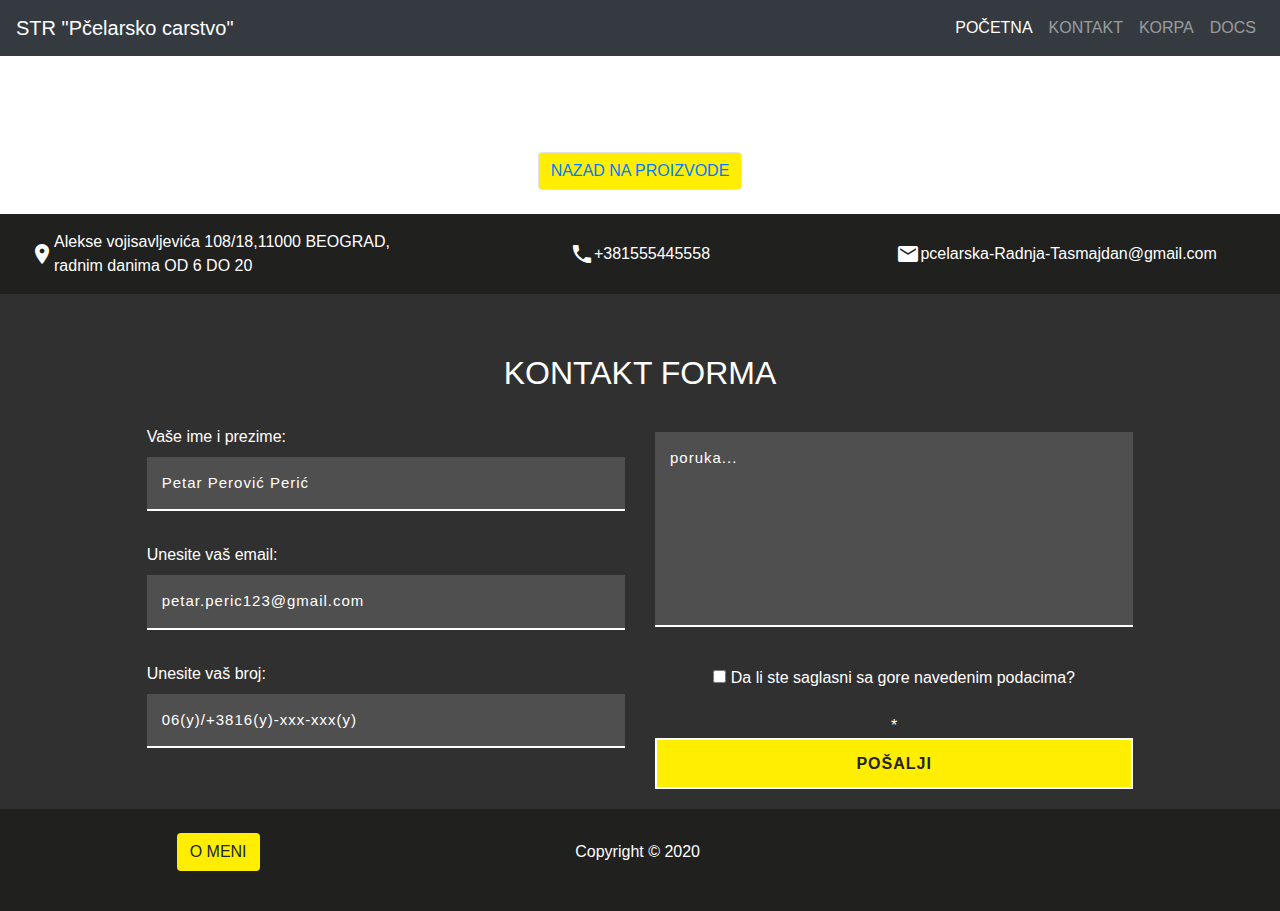
==== korpa.html @ 75ee33f3 "Add files via upload" ====
<!doctype html>
<html lang="en">
  <head>
    <!-- Required meta tags -->
    <!-- Required meta tags -->
    <meta charset="utf-8">
    <meta name="viewport" content="width=device-width, initial-scale=1, shrink-to-fit=no">
    <title>STR "Pčelarsko carstvo"</title>
		<link rel="shortcut icon" href="images/pcelica.ico" />
		<meta name="keywords" content="AUTO-SERVIS 'STOLE',popravka, vozila ,kvar" />
		<meta name="autor" content="Aleksa Stošić"/>
		<meta name="description" content="popravka kvarova na vozilu,
		vršimo popravke svih kvarova,tehničkih pregleda i reglaže" />
     
    <!-- Bootstrap CSS -->
    <link rel="stylesheet" href="https://stackpath.bootstrapcdn.com/bootstrap/4.3.1/css/bootstrap.min.css" integrity="sha384-ggOyR0iXCbMQv3Xipma34MD+dH/1fQ784/j6cY/iJTQUOhcWr7x9JvoRxT2MZw1T" crossorigin="anonymous">
    <!-- moj css -->
    <link rel="stylesheet" href="css/style.css" type="text/css">
    <!-- AWESOME -->
    <link rel="stylesheet" href="https://cdnjs.cloudflare.com/ajax/libs/font-awesome/4.7.0/css/font-awesome.min.css">
    <link href="https://fonts.googleapis.com/icon?family=Material+Icons" rel="stylesheet">

  </head>
  <body>
      <!-- pocetak navigacije -->
    <nav class="navbar navbar-expand-lg navbar-dark bg-dark fixed-top">
        <a class="navbar-brand" href="index.html">STR "Pčelarsko carstvo"</a>
        <button class="navbar-toggler" type="button" data-toggle="collapse" data-target="#navbarSupportedContent" aria-controls="navbarSupportedContent" aria-expanded="false" aria-label="Toggle navigation">
          <span class="navbar-toggler-icon"></span>
        </button>
      
        <div class="collapse navbar-collapse " id="navbarSupportedContent">
          <ul class="navbar-nav ml-auto">
            <li class="nav-item active">
              <a class="nav-link" href="index.html">POČETNA <span class="sr-only">(current)</span></a>
            </li>
            <li class="nav-item">
              <a class="nav-link" href="#SlikaKontakt">KONTAKT</a>
            </li>
          
            <li class="nav-item">
                <a class="nav-link" href="korpa.html">KORPA</a>
              </li>
              <li class="nav-item">
                <a class="nav-link" target="_blank" href="x.html">DOCS</a>
              </li>
          </ul>
          <!-- <form class="form-inline my-2 my-lg-0">
            <input class="form-control mr-sm-2" type="search" placeholder="Search" aria-label="Search">
            <button class="btn btn-outline-success my-2 my-sm-0" type="submit">Search</button>
          </form> -->
        </div>
      </nav>
    <!-- kraj navigacije -->
    <div >
    </br></br></br></br>
    </div>
      <!-- pocetak korpa -->
      <div id="content" class="pt-2 pb-5 d-flex justify-content-center">
      
      </div>
      <!-- kraj korpe -->
      <div class="col-12 d-flex justify-content-center pb-4">
        <button class="btn border"><a href="index.html">NAZAD NA PROIZVODE</a></button>
      </div>

    <!-- KONTAKT PODACI  -->
    <div class="container-fluid d-flex futer pt-3 pb-3 justify-content-center align-items-center flex-wrap">
      <div class="col-xl-4 col-lg-4 col-md-6 col-sm-12 d-flex flex-row align-items-center justify-content-center">
        <i class="large material-icons text-white">location_on</i><p class="text-wrap">Alekse vojisavljevića 108/18,11000 BEOGRAD, radnim danima OD 6 DO 20</p>
      </div>
      <div class="col-xl-4 col-lg-4 col-md-6 col-sm-12 d-flex flex-row justify-content-center">
        <i class="large material-icons text-white">local_phone</i> <p class="text-wrap">+381555445558</p>
      </div>
      <div class="col-xl-4 col-lg-4 col-md-6 col-sm-12 d-flex flex-row justify-content-center">
        <i class="large material-icons text-white">email</i><p>pcelarska-Radnja-Tasmajdan@gmail.com</p>
      </div>
  </div>
    <!-- KRAJ KONTAKT PODACI  -->


    <!-- pocetak forma -->
    <div id="SlikaKontakt" class="container-fluid 
    " >
        <form action="#" method="get" id="mojaFORMA">
            <h2 class="container-fluid d-flex justify-content-center">KONTAKT FORMA</h2>
            <div class="container-fluid d-flex justify-content-center align-items-center flex-wrap">
                <div id="textPitanja" class="col-xl-5 col-lg-5 col-md-10 col-ms-10">
                    <div class="styled-input agile-styled-input-top">
                        <label>Vaše ime i prezime:</label><span id="greskaImePrezime"></span>
                        <input type="text" id='ime' name="Name" placeholder="Petar Perović Perić"> </div>
                    <div class="styled-input">
                        <label>Unesite vaš email:</label><span id="greskaEmail"></span>
                        <input type="email" id='email' name="Email" placeholder="petar.peric123@gmail.com"> </div>
                    <div class="styled-input">
                        <label>Unesite vaš broj:</label><span id="greskaBroj"></span>
                        <input type="text" id='telefon' name="phone" placeholder="06(y)/+3816(y)-xxx-xxx(y)">
                     </div>
                </div>
                <div id="LicniPodaci" class="col-xl-5 col-lg-5 col-md-10 col-ms-10">
                    
                    <div class="styled-input"><span id="greskaPoruke"></span>
                        <textarea name="Message" id='poruka' placeholder="poruka..."></textarea>
                    </div>
                    <div class="styled-input">
                        <input type="checkbox" id='saglasnost' name="cekirano" value="" requireds>
                        <label>Da li ste saglasni sa gore navedenim podacima?</label>
                    </div>
                    <div> <span id="agree">*</span>
                        <div class="click">
                            <input id='posalji' type="submit" value="POŠALJI" > </div>
                    </div>
                </div>
            </div>
        </form>
    </div>
    <!-- kraj forme -->
    <!-- pocetak futer -->
    <div class="container-fluid d-flex justify-content-center futer">
    <div class="row col-lg-12 d-flex justify-content-center">
        <div class="col-lg-10 d-flex justify-content-around align-items-center flex-wrap pb-3 pt-4">
            <div class="col-lg-12 d-flex justify-content-center align-items-center mb-4">
                <div class="col-lg-5">
                    <button type="button" class="btn ml-auto" data-toggle="modal" data-target="#exampleModalLong"> O MENI </button>
                    <div class="modal fade" id="exampleModalLong" tabindex="-1" role="dialog" aria-labelledby="exampleModalLongTitle" aria-hidden="true">
                        <div class="modal-dialog" role="document">
                            <div class="modal-content">
                                <div class="modal-header">
                                    <h5 class="modal-title" id="exampleModalLongTitle">Aleksa Stošić, 108/18</h5>
                                    <button type="button" class="close" data-dismiss="modal" aria-label="Close"> <span aria-hidden="true">&times;</span> </button>
                                </div>
                                <div class="modal-body"> <img src="images/autor.png" class="d-block m-auto w-100" alt="Aleksa-Stošić">
                                    <p class="mt-4">Studiram u visokoj ICT školi već godinu dana, imam nekoliko projekata iza sebe, stalno se usavršavam i upoznajem sa novinama iz IT-sveta.</p>
                                    <p class="mt-2">Ovde mozete pogledati moj <a href="https://aleksalav.github.io/portfolio-Web-developer-Aleksa-Stosic/" target="_blank">CV </a>.</p>
                                </div>
                                <div class="modal-footer">
                                    <button type="button" class="btn btn-secondary" data-dismiss="modal">Close</button>
                                </div>
                            </div>
                        </div>
                    </div>
                </div>
                <div class="col-lg-7">
                    <p class="">Copyright &COPY; 2020</p>
                </div>
            </div>
            <!-- <div class="col-lg-5 col-md-5 col-sm-12 col-xs-12">
                <ul class="col-lg-12 col-xs-12 col-md-12 col-xs-12 d-flex flex-row justify-content-around">
                    <li><a href="https://www.facebook.com" target="_blank"><i class="fab fa-facebook-f mr-2"></i></a></li>
                    <li><a href="http://www.twitter.com" target="_blank"><i class="fab fa-twitter mr-2"></i></a></li>
                    <li><a href="http://www.google.com" target="_blank"><i class="fab fa-google-plus-g mr-2 "></i></a></li>
                    <li><a href="http://www.pinterest.com" target="_blank"><i class="fab fa-pinterest-p mr-2"></i></a></li>
                    <li><a href="sitemap.xml" target="_blank"><i class="fab fa-linkedin-in"></i></a></li>
                </ul>
            </div> -->
        </div>
    </div>
</div>
    <!-- kraj futer -->



    <!-- Optional JavaScript -->
    <!-- jQuery first, then Popper.js, then Bootstrap JS -->
    <script src="https://code.jquery.com/jquery-3.3.1.slim.min.js" integrity="sha384-q8i/X+965DzO0rT7abK41JStQIAqVgRVzpbzo5smXKp4YfRvH+8abtTE1Pi6jizo" crossorigin="anonymous"></script>
    <script src="https://cdnjs.cloudflare.com/ajax/libs/popper.js/1.14.7/umd/popper.min.js" integrity="sha384-UO2eT0CpHqdSJQ6hJty5KVphtPhzWj9WO1clHTMGa3JDZwrnQq4sF86dIHNDz0W1" crossorigin="anonymous"></script>
    <script src="https://stackpath.bootstrapcdn.com/bootstrap/4.3.1/js/bootstrap.min.js" integrity="sha384-JjSmVgyd0p3pXB1rRibZUAYoIIy6OrQ6VrjIEaFf/nJGzIxFDsf4x0xIM+B07jRM" crossorigin="anonymous"></script>
    <script
  src="https://code.jquery.com/jquery-3.4.1.min.js"
  integrity="sha256-CSXorXvZcTkaix6Yvo6HppcZGetbYMGWSFlBw8HfCJo="
  crossorigin="anonymous"></script>
    <script src="js/main.js"></script>
    <script src="js/validation.js"></script>
    <script src="js/korpa.js"></script>
  </body>
</html>
---- css/style.css ----
.bd-example img{
    height:500px;
}
* {
    margin: 0;
    padding: 0;
    list-style-type: none;
    box-sizing: padding-box;
    scroll-behavior: smooth
}


 #SlikaKontakt {
    background-color: rgb(49, 48, 48);
} 

#SlikaKontakt form {
    width: 100%;
    padding: 10px 0 20px 0;
    display: flex;
    flex-direction: row;
    justify-content: center;
    flex-wrap: wrap;
    color: #fff
}

#SlikaKontakt h2 {
    width: 100%;
    padding-top: 50px;
    color: #fff
}

.styled-input.agile-styled-input-top {
    margin-top: 0
}

#textPitanja input[type=email],
#textPitanja input[type=text],
#LicniPodaci textarea {
    font-size: .9em;
    color: #fff;
    border: none;
    padding: 1em;
    border-bottom: 2px solid #fff;
    font-size: 15px;
    width: 100%;
    background: rgba(206, 206, 206, .2);
    outline: 0;
    letter-spacing: 1px
}

#textPitanja input[type=email]:hover,
#textPitanja input[type=text]:hover,
#LicniPodaci textarea:hover {
    border-bottom: 2px solid #006cdc
}

::-webkit-input-placeholder {
    color: #fff
}

:-ms-input-placeholder {
    color: #fff
}

::-moz-placeholder {
    color: #fff;
    opacity: 1
}

:-moz-placeholder {
    color: #fff;
    opacity: 1
}

#LicniPodaci textarea {
    min-height: 13em;
    resize: none
}

.styled-input {
    width: 100%;
    margin: 2em 0 1em
}

.styled-input input~span,
.styled-input textarea~span {
    display: block;
    width: 0;
    height: 2px;
    background: #fff;
    position: absolute;
    bottom: 0;
    left: 0;
    -webkit-transition: all 125ms;
    -moz-transition: all 125ms;
    transition: all 125ms;
    transition: .5s all;
    -webkit-transition: .5s all;
    -moz-transition: .5s all;
    -o-transition: .5s all;
    -ms-transition: .5s all
}

.styled-input input:focus.styled-input textarea:focus {
    outline: 0
}

#contact h2,
#contact h3 {
    color: #fff
}

#LicniPodaci input[type=submit] {
    width: 100%;
    color: rgb(37, 34, 34);
    font-size: 16px;
    font-weight: 700;
    letter-spacing: 1px;
    text-decoration: none;
    border: solid 2px #fff;
    padding: .7em 3em;
    outline: 0;
    background-color: rgb(255, 238, 0);
    display: inline-block;
    transition: .5s all;
    -webkit-transition: .5s all;
    -moz-transition: .5s all;
    -o-transition: .5s all;
    -ms-transition: .5s all
}

#LicniPodaci {
    text-align: center
}

#LicniPodaci input[type=submit]:hover {
    color: #fff;
    background: 0 0;
    transition: .5s all;
    -webkit-transition: .5s all;
    -moz-transition: .5s all;
    -o-transition: .5s all;
    -ms-transition: .5s all
}


@media screen and (max-width:998px) {
    .providno {
        width: 70%!important
    }
    h2 {
        font-size: 1.3rem
    }
    p {
        font-size: .9rem
    }
    h1 {
        font-size: 1.5rem
    }
}

@media screen and (max-width:640px) {
    .providno {
        width: 90%!important
    }
    h2 {
        font-size: 1rem
    }
    p {
        font-size: .8rem
    }
    h1 {
        font-size: 1.2rem
    }
    .z3 {
        height: 70px
    }
}

@media screen and (max-width:500px) {
    .providno p {
        display: none
    }
    nav {
        background-color: rgba(0, 0, 0, .7)
    }
}

.btn{
    background-color: rgb(255, 238, 0);
}
.futer {
    background-color: rgb(32, 32, 31);
}
.futer p {
    margin: 0;
    color:white;
}
button{background-color: rgb(255, 238, 0);}
.klasifikacija,.klasifikacija2{
    color: #fff;
}
.dodaj {
    display: block;
    font-size: 14px;
    color: red;
    font-weight: bolder
   }

   td, th {
    border: 3px solid #000000;
    text-align: center;
    /* padding: 1px; */
    font-size: 12px;

  }
  
  tr:nth-child(even) {
    background-color: #dddddd;
  }
  .autorP{
      color: #000 !important;
  }
  .zatamljeno{
    background-color: rgba(0, 0, 0, .7);
  }
  /* @media screen and (max-width:700px) {
      .slide{
          height: 300px; 
      }
  } */
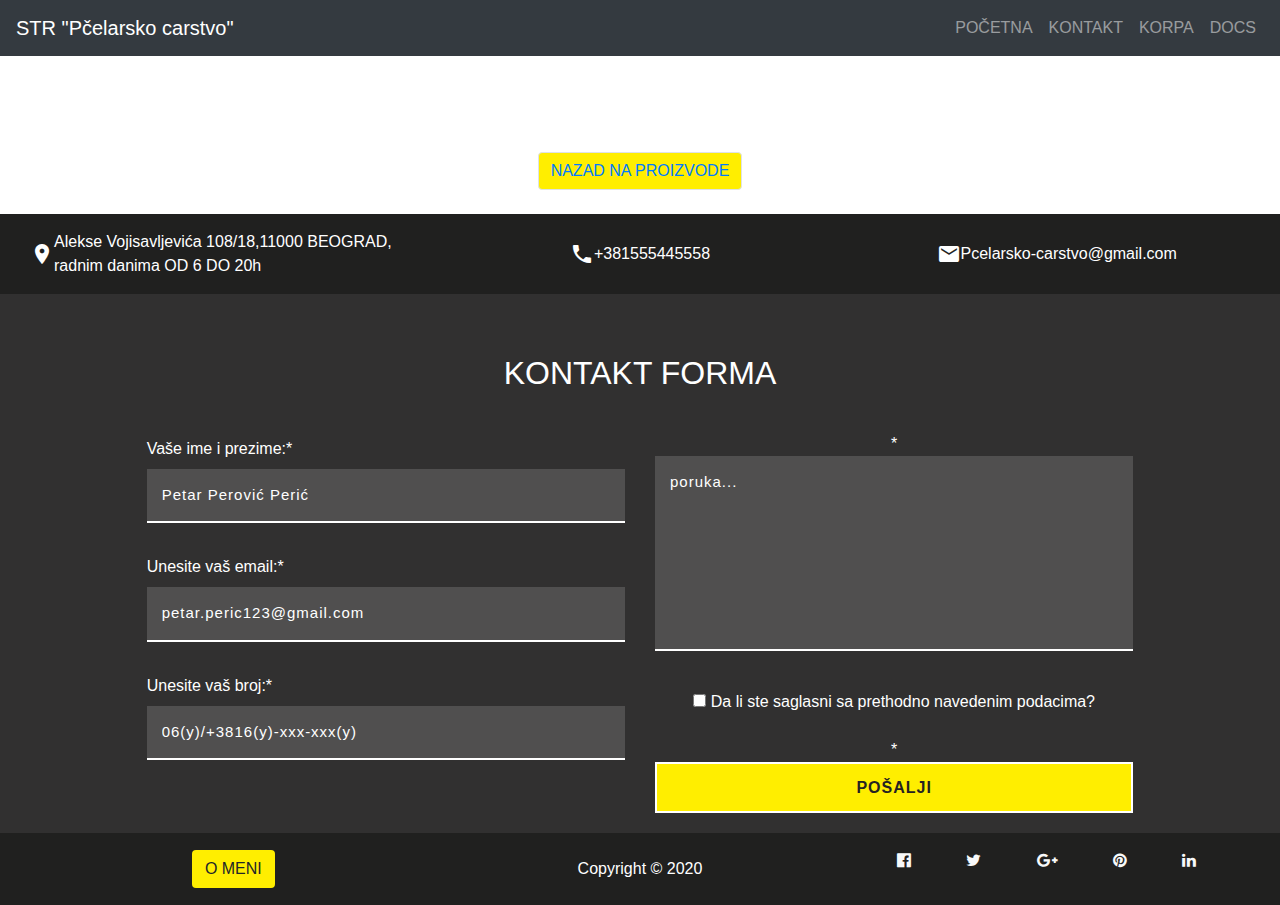
==== commit 03948b35: "Add files via upload" ====
--- a/korpa.html
+++ b/korpa.html
@@ -7,10 +7,9 @@
     <meta name="viewport" content="width=device-width, initial-scale=1, shrink-to-fit=no">
     <title>STR "Pčelarsko carstvo"</title>
 		<link rel="shortcut icon" href="images/pcelica.ico" />
-		<meta name="keywords" content="AUTO-SERVIS 'STOLE',popravka, vozila ,kvar" />
+		<meta name="keywords" content="Pčelarsko carstvo,pcelarska radnja" />
 		<meta name="autor" content="Aleksa Stošić"/>
-		<meta name="description" content="popravka kvarova na vozilu,
-		vršimo popravke svih kvarova,tehničkih pregleda i reglaže" />
+		<meta name="description" content="pcelarska radnja, pcelarsa oprema, nudimo pcelarske savete" />
      
     <!-- Bootstrap CSS -->
     <link rel="stylesheet" href="https://stackpath.bootstrapcdn.com/bootstrap/4.3.1/css/bootstrap.min.css" integrity="sha384-ggOyR0iXCbMQv3Xipma34MD+dH/1fQ784/j6cY/iJTQUOhcWr7x9JvoRxT2MZw1T" crossorigin="anonymous">
@@ -31,7 +30,7 @@
       
         <div class="collapse navbar-collapse " id="navbarSupportedContent">
           <ul class="navbar-nav ml-auto">
-            <li class="nav-item active">
+            <li class="nav-item">
               <a class="nav-link" href="index.html">POČETNA <span class="sr-only">(current)</span></a>
             </li>
             <li class="nav-item">
@@ -67,13 +66,13 @@
     <!-- KONTAKT PODACI  -->
     <div class="container-fluid d-flex futer pt-3 pb-3 justify-content-center align-items-center flex-wrap">
       <div class="col-xl-4 col-lg-4 col-md-6 col-sm-12 d-flex flex-row align-items-center justify-content-center">
-        <i class="large material-icons text-white">location_on</i><p class="text-wrap">Alekse vojisavljevića 108/18,11000 BEOGRAD, radnim danima OD 6 DO 20</p>
+        <i class="large material-icons text-white">location_on</i><p class="text-wrap">Alekse Vojisavljevića 108/18,11000 BEOGRAD, radnim danima OD 6 DO 20h</p>
       </div>
       <div class="col-xl-4 col-lg-4 col-md-6 col-sm-12 d-flex flex-row justify-content-center">
         <i class="large material-icons text-white">local_phone</i> <p class="text-wrap">+381555445558</p>
       </div>
       <div class="col-xl-4 col-lg-4 col-md-6 col-sm-12 d-flex flex-row justify-content-center">
-        <i class="large material-icons text-white">email</i><p>pcelarska-Radnja-Tasmajdan@gmail.com</p>
+        <i class="large material-icons text-white">email</i><p>Pcelarsko-carstvo@gmail.com</p>
       </div>
   </div>
     <!-- KRAJ KONTAKT PODACI  -->
@@ -87,24 +86,24 @@
             <div class="container-fluid d-flex justify-content-center align-items-center flex-wrap">
                 <div id="textPitanja" class="col-xl-5 col-lg-5 col-md-10 col-ms-10">
                     <div class="styled-input agile-styled-input-top">
-                        <label>Vaše ime i prezime:</label><span id="greskaImePrezime"></span>
+                        <label>Vaše ime i prezime:</label><span id="greskaImePrezime">*</span>
                         <input type="text" id='ime' name="Name" placeholder="Petar Perović Perić"> </div>
                     <div class="styled-input">
-                        <label>Unesite vaš email:</label><span id="greskaEmail"></span>
+                        <label>Unesite vaš email:</label><span id="greskaEmail">*</span>
                         <input type="email" id='email' name="Email" placeholder="petar.peric123@gmail.com"> </div>
                     <div class="styled-input">
-                        <label>Unesite vaš broj:</label><span id="greskaBroj"></span>
+                        <label>Unesite vaš broj:</label><span id="greskaBroj">*</span>
                         <input type="text" id='telefon' name="phone" placeholder="06(y)/+3816(y)-xxx-xxx(y)">
                      </div>
                 </div>
                 <div id="LicniPodaci" class="col-xl-5 col-lg-5 col-md-10 col-ms-10">
                     
-                    <div class="styled-input"><span id="greskaPoruke"></span>
+                    <div class="styled-input"><span id="greskaPoruke">*</span>
                         <textarea name="Message" id='poruka' placeholder="poruka..."></textarea>
                     </div>
                     <div class="styled-input">
                         <input type="checkbox" id='saglasnost' name="cekirano" value="" requireds>
-                        <label>Da li ste saglasni sa gore navedenim podacima?</label>
+                        <label>Da li ste saglasni sa prethodno navedenim podacima?</label>
                     </div>
                     <div> <span id="agree">*</span>
                         <div class="click">
@@ -117,43 +116,42 @@
     <!-- kraj forme -->
     <!-- pocetak futer -->
     <div class="container-fluid d-flex justify-content-center futer">
-    <div class="row col-lg-12 d-flex justify-content-center">
-        <div class="col-lg-10 d-flex justify-content-around align-items-center flex-wrap pb-3 pt-4">
-            <div class="col-lg-12 d-flex justify-content-center align-items-center mb-4">
-                <div class="col-lg-5">
-                    <button type="button" class="btn ml-auto" data-toggle="modal" data-target="#exampleModalLong"> O MENI </button>
-                    <div class="modal fade" id="exampleModalLong" tabindex="-1" role="dialog" aria-labelledby="exampleModalLongTitle" aria-hidden="true">
-                        <div class="modal-dialog" role="document">
-                            <div class="modal-content">
-                                <div class="modal-header">
-                                    <h5 class="modal-title" id="exampleModalLongTitle">Aleksa Stošić, 108/18</h5>
-                                    <button type="button" class="close" data-dismiss="modal" aria-label="Close"> <span aria-hidden="true">&times;</span> </button>
-                                </div>
-                                <div class="modal-body"> <img src="images/autor.png" class="d-block m-auto w-100" alt="Aleksa-Stošić">
-                                    <p class="mt-4">Studiram u visokoj ICT školi već godinu dana, imam nekoliko projekata iza sebe, stalno se usavršavam i upoznajem sa novinama iz IT-sveta.</p>
-                                    <p class="mt-2">Ovde mozete pogledati moj <a href="https://aleksalav.github.io/portfolio-Web-developer-Aleksa-Stosic/" target="_blank">CV </a>.</p>
-                                </div>
-                                <div class="modal-footer">
-                                    <button type="button" class="btn btn-secondary" data-dismiss="modal">Close</button>
-                                </div>
-                            </div>
+    <div class="row col-lg-12 d-flex justify-content-around flex-wrap flex-row align-items-center ">
+
+       <div class="col-xl-4 col-lg-4 col-md-6 col-ms-12  d-flex justify-content-center pb-3 pt-3">
+            <button type="button" class="btn m-auto" data-toggle="modal" data-target="#exampleModalLong"> O MENI </button>
+            <div class="modal fade" id="exampleModalLong" tabindex="-1" role="dialog" aria-labelledby="exampleModalLongTitle" aria-hidden="true">
+                <div class="modal-dialog" role="document">
+                    <div class="modal-content">
+                        <div class="modal-header">
+                            <h5 class="modal-title" id="exampleModalLongTitle">Aleksa Stošić, 108/18</h5>
+                            <button type="button" class="close" data-dismiss="modal" aria-label="Close"> <span aria-hidden="true">&times;</span> </button>
+                        </div>
+                        <div class="modal-body"> <img src="images/autor.png" class="d-block m-auto w-100" alt="Aleksa-Stošić">
+                            <p class="mt-4 autorP">Studiram u visokoj ICT školi već godinu dana, imam nekoliko projekata iza sebe, stalno se usavršavam i upoznajem sa novinama iz IT-sveta.</p>
+                            <p class="mt-2 autorP">Ovde mozete pogledati moj <a href="https://aleksalav.github.io/portfolio-Web-developer-Aleksa-Stosic/" target="_blank">CV </a>.</p>
+                        </div>
+                        <div class="modal-footer">
+                            <button type="button" class="btn btn-secondary text-dark" data-dismiss="modal">Close</button>
                         </div>
                     </div>
                 </div>
-                <div class="col-lg-7">
-                    <p class="">Copyright &COPY; 2020</p>
-                </div>
             </div>
-            <!-- <div class="col-lg-5 col-md-5 col-sm-12 col-xs-12">
-                <ul class="col-lg-12 col-xs-12 col-md-12 col-xs-12 d-flex flex-row justify-content-around">
-                    <li><a href="https://www.facebook.com" target="_blank"><i class="fab fa-facebook-f mr-2"></i></a></li>
-                    <li><a href="http://www.twitter.com" target="_blank"><i class="fab fa-twitter mr-2"></i></a></li>
-                    <li><a href="http://www.google.com" target="_blank"><i class="fab fa-google-plus-g mr-2 "></i></a></li>
-                    <li><a href="http://www.pinterest.com" target="_blank"><i class="fab fa-pinterest-p mr-2"></i></a></li>
-                    <li><a href="sitemap.xml" target="_blank"><i class="fab fa-linkedin-in"></i></a></li>
-                </ul>
-            </div> -->
-        </div>
+    </div>      
+            <div class="col-xl-4 col-lg-4 col-md-6 col-ms-12 d-flex justify-content-center pb-3 pt-3">
+                 <p class="">Copyright &COPY; 2020</p>
+            </div>
+            
+            <div class="col-xl-4 col-lg-4 col-md-6 col-ms-12 d-flex justify-content-around pb-3 pt-3">
+                    <ul class="col-xl-12 col-lg-12 col-md-12 col-ms-12 d-flex flex-row justify-content-around ">
+                        <li><a href="https://www.facebook.com" target="_blank"><i class="fa fa-facebook-official mr-2 text-light"></i></a></li>
+                        <li><a href="http://www.twitter.com" target="_blank"><i class="fa fa-twitter mr-2 text-light"></i></a></li>
+                        <li><a href="http://www.google.com" target="_blank"><i class="fa fa-google-plus mr-2 text-light"></i></a></li>
+                        <li><a href="http://www.pinterest.com" target="_blank"><i class="fa fa-pinterest mr-2 text-light"></i></a></li>
+                        <li><a href="sitemap.xml" target="_blank"><i class="fa fa-linkedin text-light"></i></a></li>
+                    </ul>
+            </div>
+        
     </div>
 </div>
     <!-- kraj futer -->
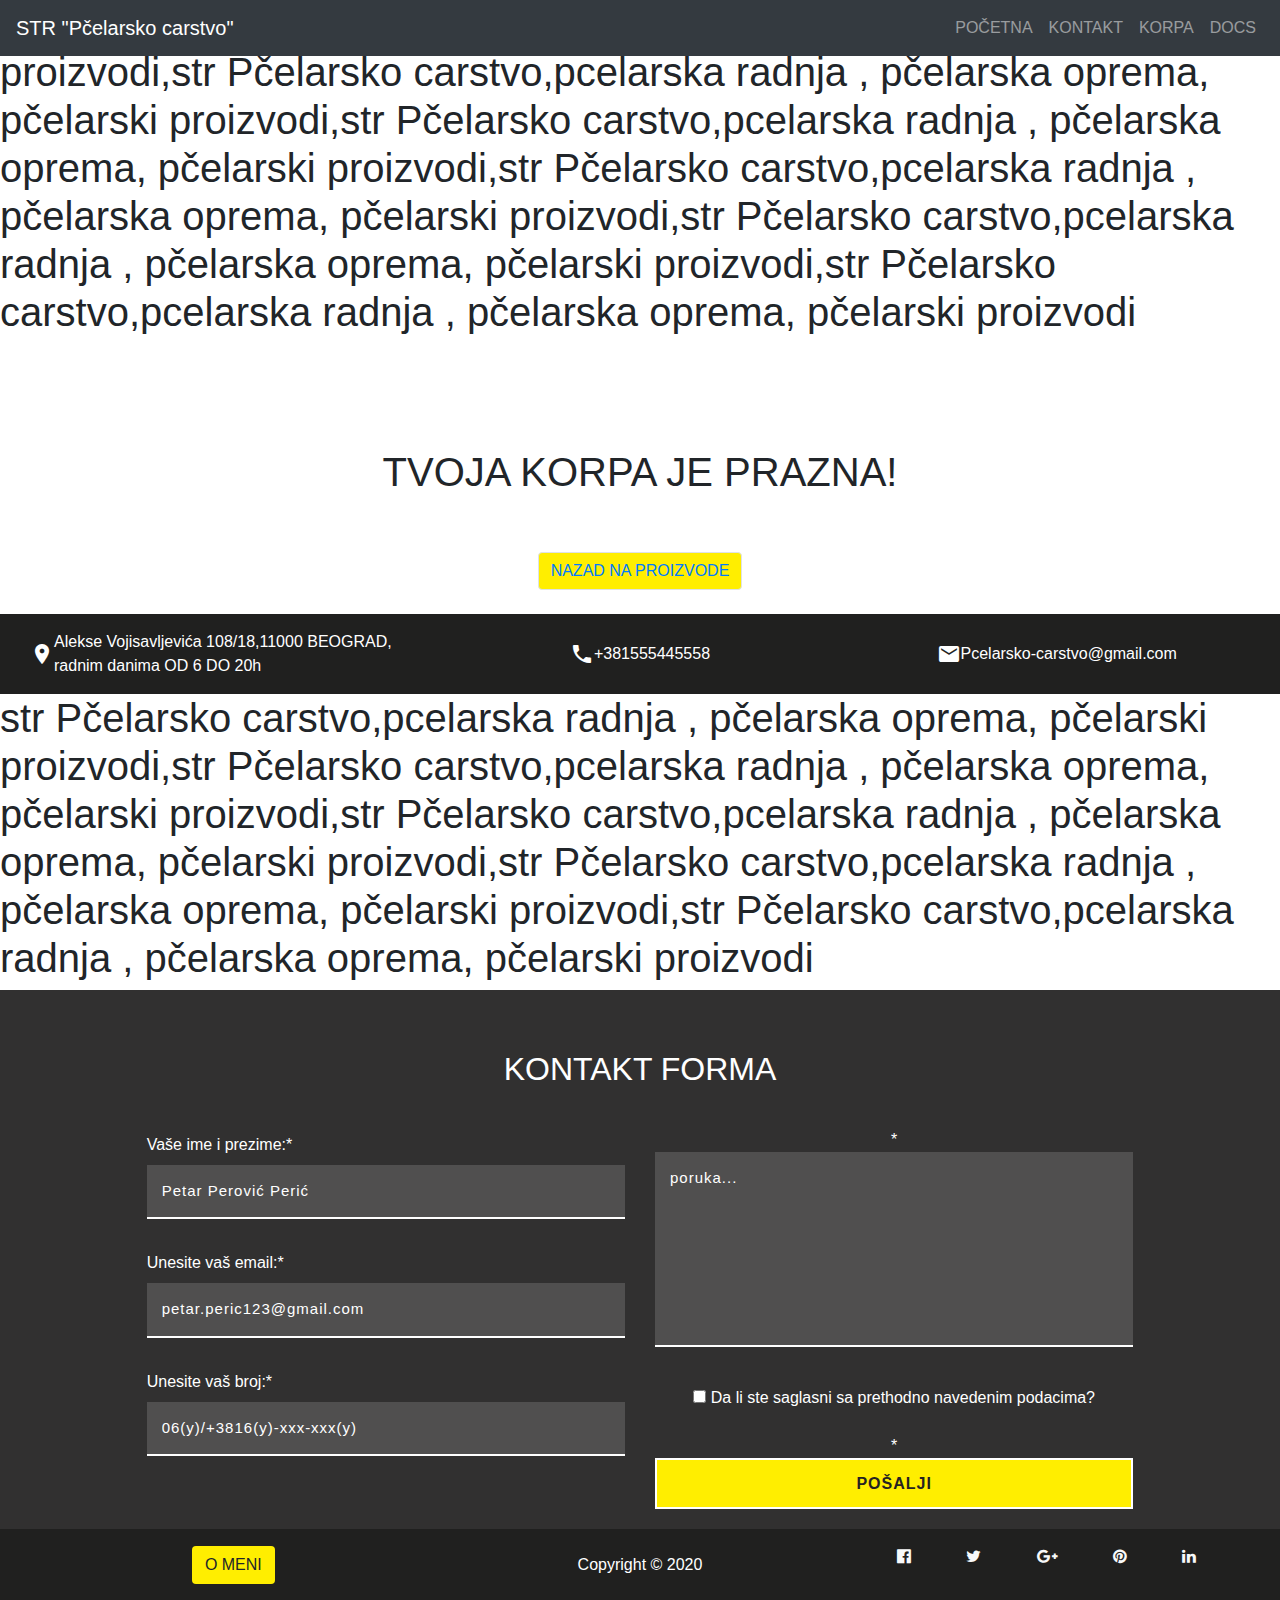
==== commit c0f68b60: "Add files via upload" ====
--- a/korpa.html
+++ b/korpa.html
@@ -7,9 +7,9 @@
     <meta name="viewport" content="width=device-width, initial-scale=1, shrink-to-fit=no">
     <title>STR "Pčelarsko carstvo"</title>
 		<link rel="shortcut icon" href="images/pcelica.ico" />
-		<meta name="keywords" content="Pčelarsko carstvo,pcelarska radnja" />
+		<meta name="keywords" content="Pčelarsko carstvo,pcelarska radnja, opremu,STR Pčelarsko carstvo , kontakt" />
 		<meta name="autor" content="Aleksa Stošić"/>
-		<meta name="description" content="pcelarska radnja, pcelarsa oprema, nudimo pcelarske savete" />
+		<meta name="description" content="pcelarska radnja, pcelarska oprema,STR Pčelarsko carstvo ,nudimo pcelarske savete, kontakt" />
      
     <!-- Bootstrap CSS -->
     <link rel="stylesheet" href="https://stackpath.bootstrapcdn.com/bootstrap/4.3.1/css/bootstrap.min.css" integrity="sha384-ggOyR0iXCbMQv3Xipma34MD+dH/1fQ784/j6cY/iJTQUOhcWr7x9JvoRxT2MZw1T" crossorigin="anonymous">
@@ -52,6 +52,7 @@
       </nav>
     <!-- kraj navigacije -->
     <div >
+      <h1 class="nevidnjliv">str Pčelarsko carstvo,pcelarska radnja , pčelarska oprema, pčelarski proizvodi,str Pčelarsko carstvo,pcelarska radnja , pčelarska oprema, pčelarski proizvodi,str Pčelarsko carstvo,pcelarska radnja , pčelarska oprema, pčelarski proizvodi,str Pčelarsko carstvo,pcelarska radnja , pčelarska oprema, pčelarski proizvodi,str Pčelarsko carstvo,pcelarska radnja , pčelarska oprema, pčelarski proizvodi,str Pčelarsko carstvo,pcelarska radnja , pčelarska oprema, pčelarski proizvodi </h1>
     </br></br></br></br>
     </div>
       <!-- pocetak korpa -->
@@ -76,7 +77,7 @@
       </div>
   </div>
     <!-- KRAJ KONTAKT PODACI  -->
-
+    <h1 class="nevidnjliv">str Pčelarsko carstvo,pcelarska radnja , pčelarska oprema, pčelarski proizvodi,str Pčelarsko carstvo,pcelarska radnja , pčelarska oprema, pčelarski proizvodi,str Pčelarsko carstvo,pcelarska radnja , pčelarska oprema, pčelarski proizvodi,str Pčelarsko carstvo,pcelarska radnja , pčelarska oprema, pčelarski proizvodi,str Pčelarsko carstvo,pcelarska radnja , pčelarska oprema, pčelarski proizvodi</h1>
 
     <!-- pocetak forma -->
     <div id="SlikaKontakt" class="container-fluid 
--- a/css/style.css
+++ b/css/style.css
@@ -225,6 +225,12 @@
   .zatamljeno{
     background-color: rgba(0, 0, 0, .7);
   }
+  .zelena{
+    background-color: rgb(125, 233, 166);
+  }
+  .crvena{
+      background-color: rgb(233, 125, 125);
+  }
   /* @media screen and (max-width:700px) {
       .slide{
           height: 300px; 
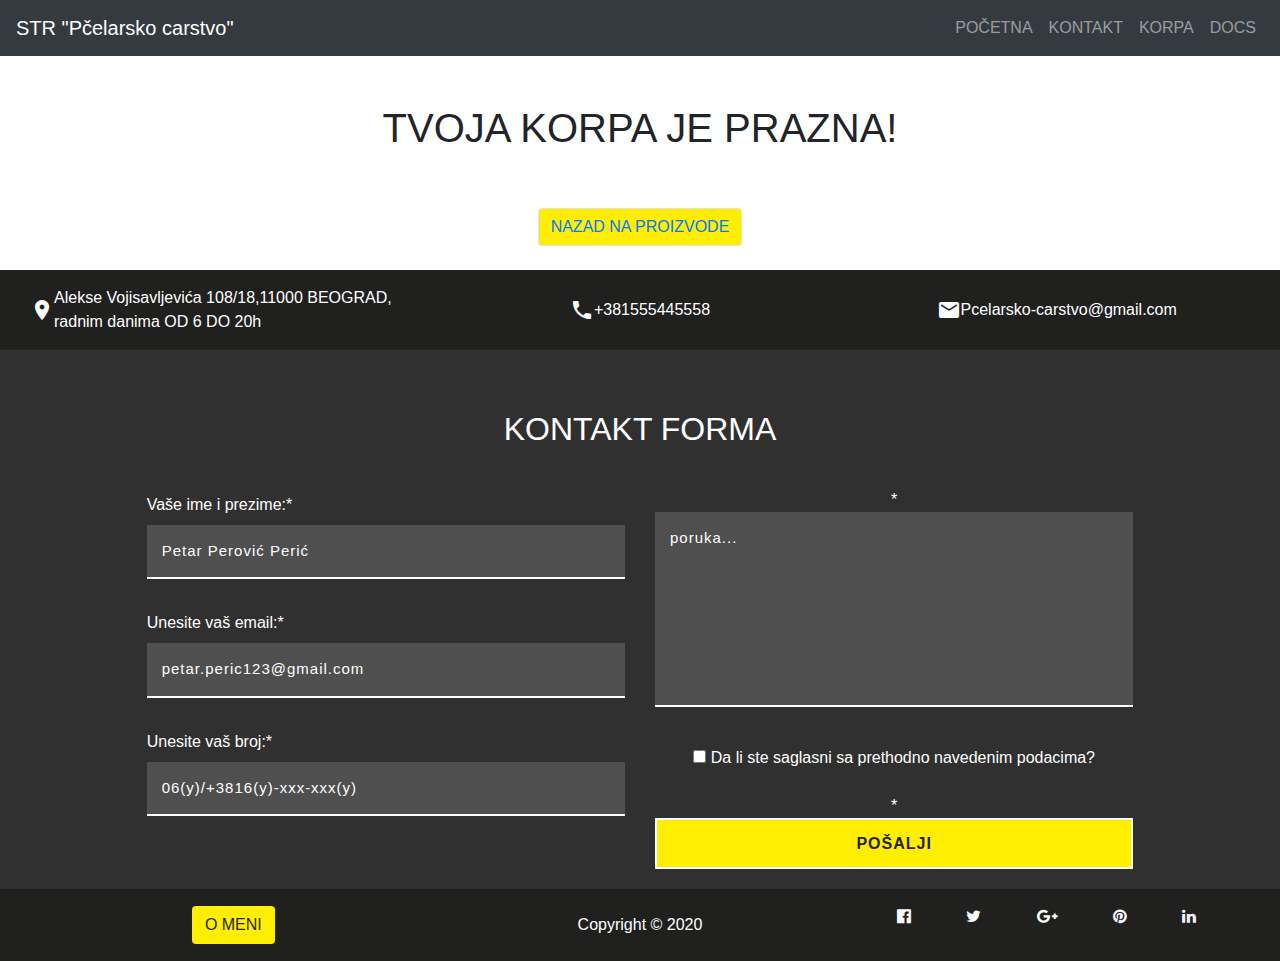
==== commit cbe1b1ca: "Add files via upload" ====
--- a/korpa.html
+++ b/korpa.html
@@ -41,7 +41,7 @@
                 <a class="nav-link" href="korpa.html">KORPA</a>
               </li>
               <li class="nav-item">
-                <a class="nav-link" target="_blank" href="x.html">DOCS</a>
+                <a class="nav-link" target="_blank" href="dokumentacija.pdf">DOCS</a>
               </li>
           </ul>
           <!-- <form class="form-inline my-2 my-lg-0">
--- a/css/style.css
+++ b/css/style.css
@@ -231,8 +231,6 @@
   .crvena{
       background-color: rgb(233, 125, 125);
   }
-  /* @media screen and (max-width:700px) {
-      .slide{
-          height: 300px; 
-      }
-  } */+.nevidnjliv{
+    display: none !important;
+}